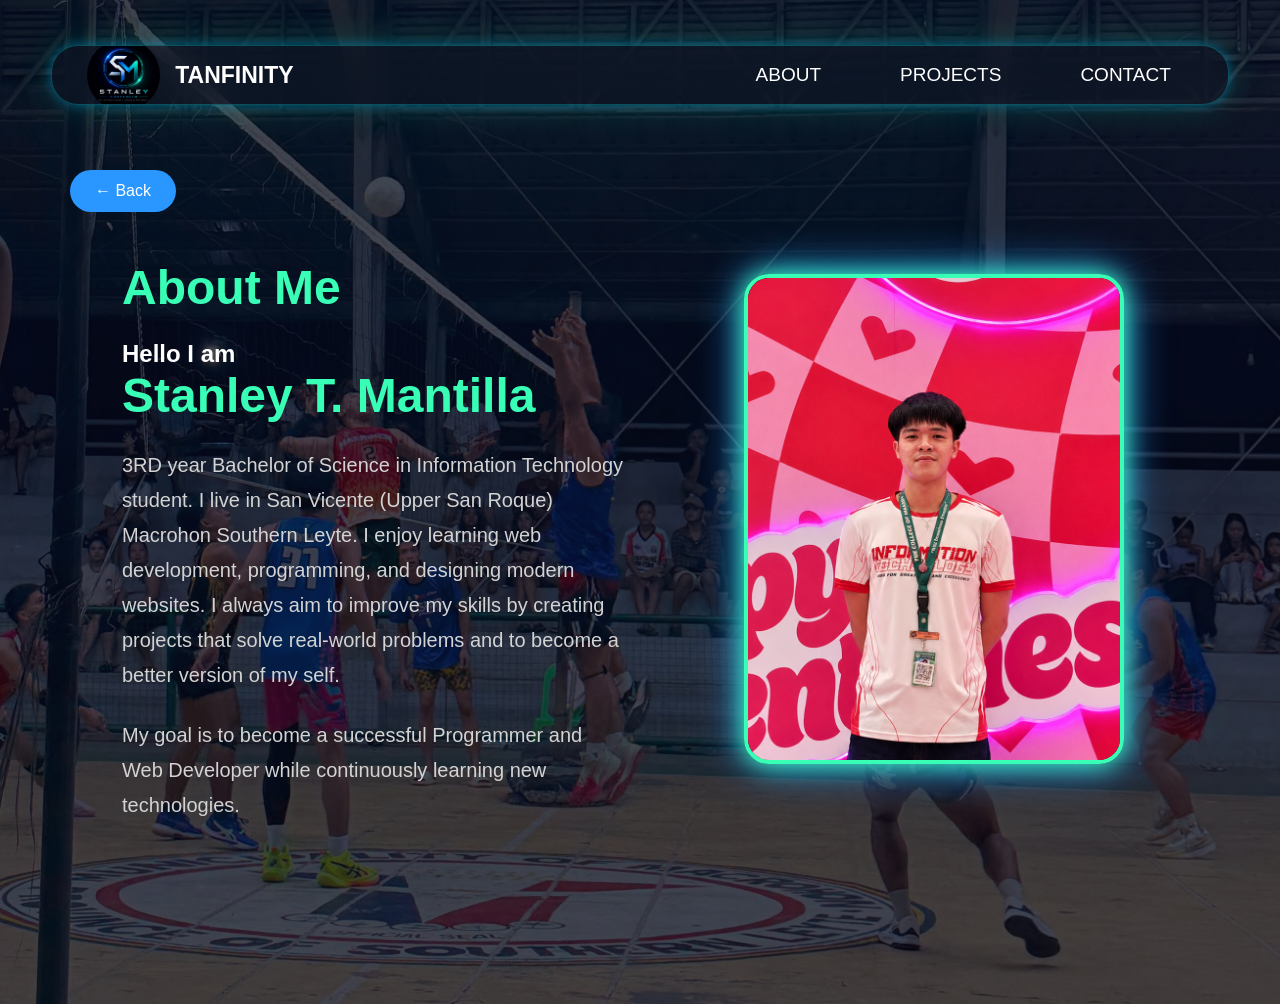
==== about.html @ c23df396 "Initial commit" ====
<!DOCTYPE html>
<html lang="en">

<head>
    <meta charset="UTF-8">
    <meta name="viewport" content="width=device-width, initial-scale=1.0">
    <title>About Me</title>
    <link rel="stylesheet" href="style.css">

</head>

<body>
    <!--Navigation-->
    <nav class="navbar">
        <div class="Logo">
            <img src="images/Logo.jpg" alt="Logo">
            <h2 class="logo">TANFINITY</h2>
        </div>

        <ul class="navlinks">
            <li><a href="index.html">ABOUT</a></li>
            <li><a href="projects.html">PROJECTS</a></li>
            <li><a href="contact.html">CONTACT</a></li>
        </ul>
    </nav>


    <!-- About Section -->
    <section class="about-page">

        <!-- Back Button -->
        <a href="highlights.html" class="back-button">← Back</a>

        <!-- Left Side -->
        <div class="about-text">
            <h1 class="First">About Me</h1>
            <p>
            <h2>Hello I am</h2>
            <h1 class="Second">Stanley T. Mantilla</h1>
            </p>

            <p>
                3RD year Bachelor of Science in Information Technology
                student. I live in San Vicente (Upper San Roque) Macrohon Southern Leyte.
                I enjoy learning web development,
                programming, and designing modern websites.
                I always aim to improve my skills by creating
                projects that solve real-world problems and to
                become a better version of my self.
            </p>

            <p class=>
                My goal is to become a successful Programmer and Web Developer while continuously learning new
                technologies.
            </p>
        </div>

        <!-- Right Side -->
        <div class="about-image">
            <img src="images/profile.jpg" alt="About Me">
        </div>
    </section>

    <script src="script.js"></script>

</body>

</html>
---- style.css ----
/*GENERAL */

* {
    margin: 0;
    padding: 0;
    box-sizing: border-box;
    font-family: Arial, sans-serif;
}

body {
    background: #050816;
    color: white;
    background-image: linear-gradient(rgba(5, 8, 22, .75), rgba(5, 8, 22, .75)),
        url("images/Back.jpg");
    background-size: cover;
    background-position: center;
    background-repeat: no-repeat;
    min-height: 100vh;
    margin-top: 5vh;
}

.profile-container {
    position: relative;
    width: 450px;
    height: 450px;
    display: flex;
    justify-content: center;
    align-items: center;
}

.profile-img {
    width: 450px;
    height: 300px;
    border-radius: 50px;
    border: 4px solid #00e5ff;
    object-fit: cover;
    box-shadow: 0 0 20px #00e5ff,
        0 0 50px #00e5ff;
}

@media (max-width:768px) {
    .profile-img {
        width: 250px;
    }
}

.skill {
    position: absolute;
    width: 80px;
    height: 80px;
    display: flex;
    justify-content: center;
    align-items: center;
    border-radius: 50%;
    background: rgba(0, 0, 0, .5);
    border: 2px solid #00e5ff;
    backdrop-filter: blur(10px);
    color: white;
    font-weight: 600;
    box-shadow: 0 0 15 #00e5ff;
}

/*Position sa tags*/
.skill1 {
    top: 35px;
    left: 50px;
}

.skill2 {
    bottom: 70px;
    left: -3px;
}

.skill3 {
    bottom: 70px;
    Right: -4px;
}

.skill4 {
    top: 30px;
    right: 52px;
}

/*Floating animation*/
@keyframes float {

    0%,
    100% {
        transform: translateY(0);
    }

    50% {
        transform: translateY(-15px);
    }

}

.skill {
    animation: float 3s ease-in-out infinite;
}

/*Different speeds*/
.skill1 {
    animation-delay: 0s;
}

.skill2 {
    animation-delay: .5s;
}

.skill3 {
    animation-delay: 1s;
}

.skill4 {
    animation-delay: 1.5s;
}

/* Additional */
.skill {
    position: absolute;
    width: 5px;
    height: 5px;
    display: flex;
    flex-direction: column;
    justify-content: center;
    align-items: center;
    gap: 10px;
    border-radius: 50%;
    background: rgba(0, 0, 0, .5);
    border: 2px solid #00e5ff;
}

.skill img {
    width: 125px !important;
    height: 125px !important;
    max-height: 125px;
    max-width: 125px;
    object-fit: contain;
}

.skill span {
    color: white;
    font-size: 10px;
    font-weight: bold;
}


/*NAVIGATION*/

nav {
    width: 100%;
    display: flex;
    justify-content: space-between;
    align-items: center;
    padding: 25px 70px;
    margin-bottom: -10px;
}

.logo {
    color: #4cc9ff;
    font-size: 28px;
    font-weight: bold;
}

nav ul {
    display: flex;
    list-style: none;
    gap: 30px;
}

nav ul li {
    margin-left: 35px;
}

nav ul li a {
    color: white;
    text-decoration: none;
    font-size: 16px;
    transition: .3s;
}

nav ul li a:hover {
    color: #39ffb6;
}

.navbar {
    width: 92%;
    height: 60px;
    margin: 25px auto;
    margin-bottom: -1px;
    padding: 0 35px;
    display: flex;
    justify-content: space-between;
    align-items: center;
    border-radius: 27px;
    background: rgba(15, 20, 35, .45);
    backdrop-filter: blur(18px);
    border: 1px solid rgba(0, 255, 255, .25);
    box-shadow:
        0 0 12px rgba(0, 170, 255, .4),
        0 0 35px rgba(0, 255, 170, .2);
    position: relative;
    overflow: hidden;
}

/*Logo*/
.Logo {
    display: flex;
    align-items: center;
    gap: 15px;
}

.Logo img {
    width: 73px;
    border-radius: 90px;
    height: 70px;
}

.Logo h2 {
    color: white;
    font-size: 23px;
}

.Logo span {
    color: #1dcfff;
}

/*Navigation Menu*/
.navlinks {
    display: flex;
    gap: 0px;
    list-style: none;
}

.navlinks li {
    position: relative;
}

.navlinks a {
    color: white;
    text-decoration: none;
    font-size: 19px;
    display: flex;
    align-items: center;
    gap: -5px;
    padding: 12px 22px;
    border-radius: 30px;
    transition: .5s;
}

/*Hover*/
.navlinks a:hover {
    color: whitesmoke;
    background: rgb(15, 110, 235);
    box-shadow: 0 0 18px rgb(17, 52, 224);
}

/*Navigation Entrance Animation*/
.navbar {
    animation: navAppear 1s ease;
}

@keyframes navAppear {
    from {
        opacity: 0;
        transform: translateY(-40px);
    }

    to {
        opacity: 1;
        transform: translateY(0);
    }
}

/* HOME SECTION */

.home {
    width: 100%;
    height: 82vh;
    display: flex;
    align-items: center;
    justify-content: space-around;
    padding: 0 80px;
}

/* LEFT SIDE */
.home-text {
    width: 45%;
}

.home-text h3 {
    color: #42bfff;
    margin-bottom: 10px;
    font-size: clamp(25px, 9vw, 80px);
}

.home-text h1 {
    font-size: clamp(60px, 9vw, 65px);
    margin-bottom: 10px;
}

.home-text h2 {
    color: #39ffb6;
    margin-bottom: 25px;
}

.home-text p {
    color: rgb(220, 220, 220);
    line-height: 32px;
    margin-bottom: 35px;
    font-size: clamp(18px, 9vm, 25px);
}

/* BUTTON */

.explore-button {
    background: linear-gradient(to right, #1143f5, #3999ff);
    color: white;
    border: none;
    padding: 18px 45px;
    border-radius: 40px;
    font-size: clamp(18px, 9vm, );
    cursor: pointer;
    transition: .4s;
    margin-top: -25px;
}

.explore-button:hover {
    transform: scale(1.41);
    box-shadow: 0 0 20px #39ffb6;
    background: #39ffb6;
    color: black;
}

.project-btn {
    background: #2997ff;
}

/* RIGHT SIDE */
.home-image {
    width: 40%;
    display: flex;
    justify-content: center;
}

/* PROFILE */
.home-image img {
    width: 380px;
    height: 380px;
    border-radius: 50%;
    object-fit: cover;
    border: 4px solid #39ffb6;
    box-shadow:
        0 0 20px #39ffb6,
        0 0 45px #2997ff;
}

/*HIGHLIGHTS PAGE*/
.highlights h1 {
    width: 41%;
    height: 80px;
    margin: 20px auto;
    padding: 0 30px;
    display: flex;
    justify-content: center;
    align-items: center;
    border-radius: 32px;
    background: rgba(15, 20, 35, .45);
    backdrop-filter: blur(18px);
    border: 1px solid rgba(0, 255, 255, .25);
    box-shadow:
        0 0 12px rgba(0, 170, 255, .4),
        0 0 35px rgba(0, 255, 170, .2);
    position: relative;
    overflow: flex;
    margin-top: 40px;
}


.highlights {
    width: 100%;
    min-height: 100vh;
    text-align: center;
    padding: 60px 70px;
}

.highlights h1 {
    height: 120px;
    font-size: 50px;
    color: white;
    margin-top: 25px auto;
    margin-bottom: 10px;
}

.highlights p {
    color: lightgray;
    margin-bottom: 35px;
    margin-bottom: 75px;
}


.card-container {
    display: flex;
    justify-content: center;
    flex-wrap: wrap;
    gap: 28px;
}

.card {
    background-color: #1a1a1a;
    border-radius: 20px;
    transition: .3s;
    height: 290px;
    width: 210px;
}

.card-item {
    text-align: center;
}

.card-item p {
    margin-top: 10px;
    color: white;
    font-size: 18px;
    font-weight: bold;
    text-transform: uppercase;
    letter-spacing: auto;
    transition: .8s;
}

.card img {
    width: 100%;
    height: 290px;
    object-fit: cover;
    border-radius: 20px;
}

.card h3 {
    margin-top: 15px;
    color: #ffffff;
    font-size: 20px;
    font-weight: bold;
    letter-spacing: 1px;
    text-transform: uppercase;
    display: flex;
    padding: 15px;
}

.card:hover {
    transform: scale(1.29);
    box-shadow: 0 0 20px #18eecb,
        0 0 30px #19f5f5;

}

/*ABOUT PAGE*/

.about-page {
    width: 100%;
    min-height: 100vh;
    display: flex;
    justify-content: space-around;
    align-items: center;
    padding: 60px 80px;

}

.back-button {
    position: absolute;
    top: 170px;
    left: 70px;
    color: white;
    text-decoration: none;
    background: #2997ff;
    padding: 12px 25px;
    border-radius: 30px;
}

.back-button:hover {
    transform: scale(1.41);
    box-shadow: 0 0 20px #39ffb6;
    transition: .4s;
}

.about-text {
    width: 45%;
}

.about-text h1 {
    font-size: 48px;
    color: #39ffb6;
    margin-bottom: 25px;

}

.about-text p {
    font-size: 20px;
    line-height: 35px;
    margin-bottom: 25px;
    color: lightgray;
}

.about-image {
    width: 40%;
    display: flex;
    justify-content: center;
    margin-top: 35px;
    margin-bottom: 105px;

}

.about-image img {
    width: 380px;
    height: 490px;
    object-fit: cover;
    border-radius: 25px;
    border: 4px solid #39ffb6;
    box-shadow:
        0 0 25px #39ffb6,
        0 0 45px #2997ff;
}

/*INTERESTS PAGE*/

.interests-page {
    width: 100%;
    min-height: 100vh;
    text-align: center;
    padding: 60px 80px;
}

.interests-page h1 {
    margin-top: 50px;
    font-size: 48px;
    color: #39ffb6;
    margin-bottom: 15px;
}

.interest-text {
    color: lightgray;
    margin-bottom: 45px;
    font-size: 18px;
}

.interest-container {
    display: flex;
    justify-content: center;
    flex-wrap: wrap;
    gap: 30px;
}

.interest-card {
    width: 265px;
    height: auto;
    background: rgba(255, 255, 255, .05);
    border: 2px solid #2997ff;
    border-radius: 20px;
    overflow: hidden;
    transition: .4s;
    margin-bottom: 170px;
}

.interest-card:hover {
    box-shadow:
        0 0 20px #39ffb6,
        0 0 40px #2997ff;
}

.interest-card img {
    width: 100%;
    height: 280px;
    object-fit: cover;
    margin-bottom: 25px;
}

.interest-card h3 {
    color: white;
    margin-bottom: 20px;
}

.interest-card p {
    color: lightgray;
    padding: 0 15px 20px;
    line-height: 28px;

}

/*SHORT-TERM GOAL PAGE*/

.goal-page {
    width: 100%;
    min-height: 85vh;
    display: flex;
    justify-content: space-around;
    align-items: center;
    padding: 60px 80px;
}

.goal-text {
    width: 45%;
}

.goal-text h1 {
    margin-top: 100px;
    color: #39ffb6;
    font-size: 48px;
    margin-bottom: 25px;

}

.goal-text p {
    color: lightgray;
    line-height: 32px;
    margin-bottom: 20px;
    font-size: 18px;
}

.goal-list {
    margin-top: 35px;
}

.goal-item {
    background: rgba(255, 255, 255, .05);
    border-left: 5px solid #39ffb6;
    padding: 18px;
    margin-bottom: 18px;
    border-radius: 10px;
    color: white;
    transition: .3s;
}

.goal-item:hover {
    transform: translateX(10px);
    box-shadow: 0 0 20px #39ffb6;
}

.goal-image {
    width: 40%;
    display: flex;
    justify-content: center;
}

.goal-image img {
    width: 400px;
    height: 530px;
    object-fit: cover;
    border-radius: 20px;
    border: 4px solid #39ffb6;
    box-shadow:
        0 0 20px #39ffb6,
        0 0 45px #2997ff;
}

/*LONG-TERM GOAL PAGE*/

.longgoal-page {
    width: 100%;
    min-height: 100vh;
    display: flex;
    justify-content: space-around;
    align-items: center;
    padding: 60px 80px;
}

.longgoal-image {
    width: 40%;
    display: flex;
    justify-content: center;
}

.longgoal-image img {
    width: 380px;
    height: 550px;
    object-fit: cover;
    border-radius: 20px;
    border: 4px solid #39ffb6;
    box-shadow:
        0 0 20px #39ffb6,
        0 0 45px #2997ff;

}

.longgoal-text {
    width: 45%;
}

.longgoal-text h1 {
    color: #39ffb6;
    font-size: 48px;
    margin-bottom: 25px;
}

.longgoal-text p {
    color: lightgray;
    line-height: 32px;
    margin-bottom: 20px;
    font-size: 18px;
}

.vision-box {
    margin-top: 30px;
    background: rgba(255, 255, 255, .05);
    border-left: 5px solid #39ffb6;
    padding: 25px;
    border-radius: 15px;
}

.vision-box h3 {
    margin-bottom: 20px;
    color: white;
}

/*SKILLS PAGE*/

.Skills-page {
    width: 100%;
    min-height: 100vh;
    padding: 60px 80px;
}

.Skills-page h1 {
    text-align: center;
    margin-top: 25px;
    margin-bottom: 20px;
    font-size: 48px;
    color: #39ffb6;
}

.Skills-description {
    text-align: center;
    color: lightgray;
    margin: auto;
    max-width: 990px;
    line-height: 50px;
    font-size: 20px;
}

.Skills-container {
    display: flex;
    justify-content: space-between;
    align-items: center;
    gap: 50px;
}

.Technical-skills {
    width: 50%;
    margin-bottom: 20px;
    font-size: 23px;
}

.Skill {
    margin-top: 25px;
    margin-bottom: 25px;

}

.Skill span {
    display: block;
    margin-bottom: 8px;
    color: white;
    font-weight: bold;
}

.bar {
    width: 100%;
    height: 22px;
    background: rgb(219, 218, 218);
    border-radius: 30px;
    overflow: hidden;
}

.bar div {
    height: 100%;
    text-align: right;
    padding-right: 10px;
    line-height: 22px;
    color: white;
    border-radius: 30px;
}

.HTML {
    background: linear-gradient(to right, #ff7f29, #ffb039);
    width: 0%;
}

.css {
    background: linear-gradient(to right, #299fff, #39d7ff);
    width: 0%;
}

.javascript {
    background: linear-gradient(to right, #4dff29, #78ff39);
    width: 0%;
}

.python {
    background: linear-gradient(to right, #2950ff, #fffc39);
    width: 0%;
}

.HTML,
.css,
.javascript,
.python {
    transition: width 3s ease;
}

.Skills-image {
    width: 60%;
    text-align: center;
    margin-top: 30px;
    margin-right: 10px;
}

.Skills-image img {
    width: 650px;
    height: 520px;
    object-fit: cover;
    border-radius: 20px;
    border: 4px solid #39ffb6;
    box-shadow:
        0 0 20px #39ffb6,
        0 0 45px #2997ff;

}

/*PROJECTS PAGE*/

.projects-page {
    width: 100%;
    min-height: 100vh;
    padding: 60px 80px;
    text-align: center;

}

.projects-page h1 {
    font-size: 48px;
    color: #39ffb6;
    gap: 2px;
}

.project-text {
    color: lightgray;
    margin: 20px auto 50px;
    max-width: 700px;
    line-height: 30px;
}

.project-container {
    display: flex;
    justify-content: center;
    flex-wrap: wrap;
    gap: 30px;
}

.project-card {
    width: 330px;
    background: rgba(255, 255, 255, .05);
    border: 2px solid #2997ff;
    border-radius: 20px;
    overflow: hidden;
    transition: .4s;
    height: 490px;
    margin-top: 40px;
}

.project-card:hover {
    transform: translateY(-10px);
    box-shadow:
        0 0 20px #39ffb6,
        0 0 40px #2997ff;

}

.project-card img {
    width: 100%;
    height: 240px;
    object-fit: cover;

}

.project-card h2 {
    color: white;
    margin: 20px 0 10px;

}

.project-card p {
    color: lightgray;
    padding: 0 20px;
    line-height: 25px;

}

.project-btn {
    background: linear-gradient(to right, #2997ff, #39ffb6);
    color: white;
    border: none;
    text-decoration: none;
    padding: 10px 20px;
    border-radius: 30px;
    font-size: 18px;
    transition: .5s;
    margin-top: 1px !important;
}

.project-card a {
    display: inline-block;
    margin-top: 8px;
}

.project-btn:hover {
    transform: scale(1.41);
    box-shadow: 0 0 20px #39ffb6;
}

.open-btn {
    display: inline-block;
    text-decoration: none;
    color: white;
    padding: 10px 20px;
    border-radius: 30px;
    margin: 5px;
    font-size: 18px;
    margin-top: 25px !important;
    transition: .3s;
}

.project-btn {
    background: #2997ff;
}

.project-btn:hover {
    background: #39ffb6;
    color: black;
}

.open-btn {
    background: #2997ff;
}

.open-btn:hover {
    background: #39ffb6;
    color: black;
}

.open-btn:hover {
    transform: scale(1.41);
    box-shadow: 0 0 20px #39ffb6;
}


.project-card a {
    display: inline-block;
    margin-top: 8px;
}

/*CONTACT PAGE*/

.contact-page {
    width: 100%;
    min-height: 85vh;
    display: flex;
    justify-content: space-around;
    align-items: center;
    padding: 60px 80px;
}

.contact-info {
    width: 40%;
}

.contact-info h1 {
    font-size: 48px;
    color: #39ffb6;
    margin-bottom: 25px;
}

.contact-form {
    width: 40%;
    height: 490px;
    margin: 25px auto;
    margin-bottom: -1px;
    padding: 0 23px;
    display: flex;
    justify-content: space-between;
    align-items: center;
    border-radius: 22px;
    background: rgba(15, 20, 35, .45);
    backdrop-filter: blur(18px);
    border: 1px solid rgba(0, 255, 255, .25);
    box-shadow:
        0 0 12px rgba(0, 170, 255, .4),
        0 0 35px rgba(0, 255, 170, .2);
    position: relative;
    overflow: hidden;
}

.contact-form .item {
    display: flex;
    align-items: center;
    gap: 15px;
    margin: 20px 0;
}

.contact-info img {
    border-radius: 20px;
    width: 40px;
    height: 40px;
    margin-top: 45px;
}

.contact-info h3 {
    color: white;
    font-size: 20px;
}

.contact-info p {
    color: lightgray;
    line-height: 30px;
    margin-bottom: 20px;
}

.info {
    margin-top: 25px;
}

.info h3 {
    color: #2997ff;
    margin-bottom: 8px;
}

.contact-form {
    width: 32%;
}

.contact-form form {
    display: flex;
    flex-direction: column;
}

.contact-form form h2 {
    font-size: 25px;
    margin-left: 50px;
    margin-bottom: 45px;
}

.contact-form input {
    width: 90%;
    max-width: 350%;
    margin: 0 auto 20px;
    padding: 15px;
    border: none;
    border-radius: 20px;
    background: #1a1a1a;
    color: white;
    font-size: 19px;
    margin-left: 50px;

}

.contact-form textarea {
    width: 90%;
    max-width: 350%;
    margin: 0 auto 20px;
    padding: 15px;
    border: none;
    border-radius: 20px;
    background: #1a1a1a;
    color: white;
    font-size: 19px;
    margin-left: 50px;
}

.contact-form button {
    width: 60%;
    max-width: 350px;
    padding: 15px;
    border: none;
    border-radius: 30px;
    background: linear-gradient(to right, #2997ff, #2997ff);
    color: white;
    font-size: 18px;
    cursor: pointer;
    transition: .3s;
    margin-left: 100px;
}

.contact-form button:hover {
    transform: scale(1.35);
    box-shadow: 0 0 20px #39ffb6;
}


/* RESPONSIVE DESIGN */

/* Para sa Large Tablets & Small Laptops */
@media (max-width:1024px) {

    .home,
    .about-page,
    .goal-page,
    .longgoal-page,
    .contact-page,
    .Skills-container {
        flex-direction: column;
        text-align: center;
        gap: 50px;
    }

    .home-text,
    .about-text,
    .goal-text,
    .longgoal-text,
    .contact-info,
    .contact-form,
    .Technical-skills,
    .Skills-image,
    .about-image,
    .goal-image,
    .longgoal-image,
    .home-image {
        width: 100%;
    }

    .Skills-image img,
    .goal-image img,
    .longgoal-image img,
    .about-image img {
        width: 80%;
        height: auto;
    }

    .profile-container {
        width: 350px;
        height: 350px;
    }

    .profile-img {
        width: 320px;
        height: 320px;
    }

}


/* Tablets */
@media (max-width:768px) {

    body {
        margin-top: 20px;
    }

    .navbar {
        height: auto;
        flex-direction: column;
        padding: 20px;
    }

    .Logo {
        flex-direction: column;
        text-align: center;
    }

    .navlinks {
        flex-direction: column;
        align-items: center;
        gap: 10px;
        margin-top: 20px;
    }

    .home,
    .about-page,
    .goal-page,
    .longgoal-page,
    .contact-page,
    .Skills-container {
        flex-direction: column;
        text-align: center;
        padding: 40px 20px;
    }

    .home-text,
    .about-text,
    .goal-text,
    .longgoal-text,
    .Technical-skills,
    .Skills-image,
    .about-image,
    .goal-image,
    .longgoal-image,
    .contact-info,
    .contact-form,
    .home-image {
        width: 100%;
    }

    .home-text h1,
    .about-text h1,
    .goal-text h1,
    .longgoal-text h1,
    .Skills-page h1,
    .projects-page h1,
    .contact-info h1 {
        font-size: 38px;
    }

    .profile-container {
        width: 350px;
        height: 300px;
    }

    .profile-img {
        width: 260px;
        height: 260px;
    }

    .skill img {
        width: 95px !important;
        height: 95px !important;
    }

    .card {
        width: 180px;
    }

    .project-card {
        width: 280px;
    }

    .Skills-image img {
        width: 100%;
        height: auto;
    }

    .about-image img,
    .goal-image img,
    .longgoal-image img {
        width: 85%;
        height: auto;
    }

}

/* Mobile Phones */
@media (max-width:480px) {

    body {
        margin-top: 10px;
    }

    .navbar {
        width: 50%;
    }

    .Logo img {
        width: 55px;
    }

    .Logo h2 {
        font-size: 20px;
    }

    .home {
        padding: 20px;
    }

    .home-text h1 {
        font-size: 32px;
    }

    .home-text h2 {
        font-size: 20px;
    }

    .home-text p,
    .about-text p,
    .goal-text p,
    .longgoal-text p,
    .project-text,
    .Skills-description {
        font-size: 16px;
        line-height: 28px;
    }

    .explore-button,
    .project-btn,
    .open-btn {
        padding: 12px 25px;
        font-size: 16px;
    }

    .profile-container {
        width: 240px;
        height: 240px;
        margin-top: 5px;
    }

    .profile-img {
        width: 210px;
        height: 210px;
    }

    .skill img {
        width: 30px !important;
        height: 30px !important;
    }

    .card,
    .project-card,
    .interest-card {
        width: 100%;
    }

    .Skills-image img,
    .about-image img,
    .goal-image img,
    .longgoal-image img {
        width: 100%;
        height: auto;
    }

}
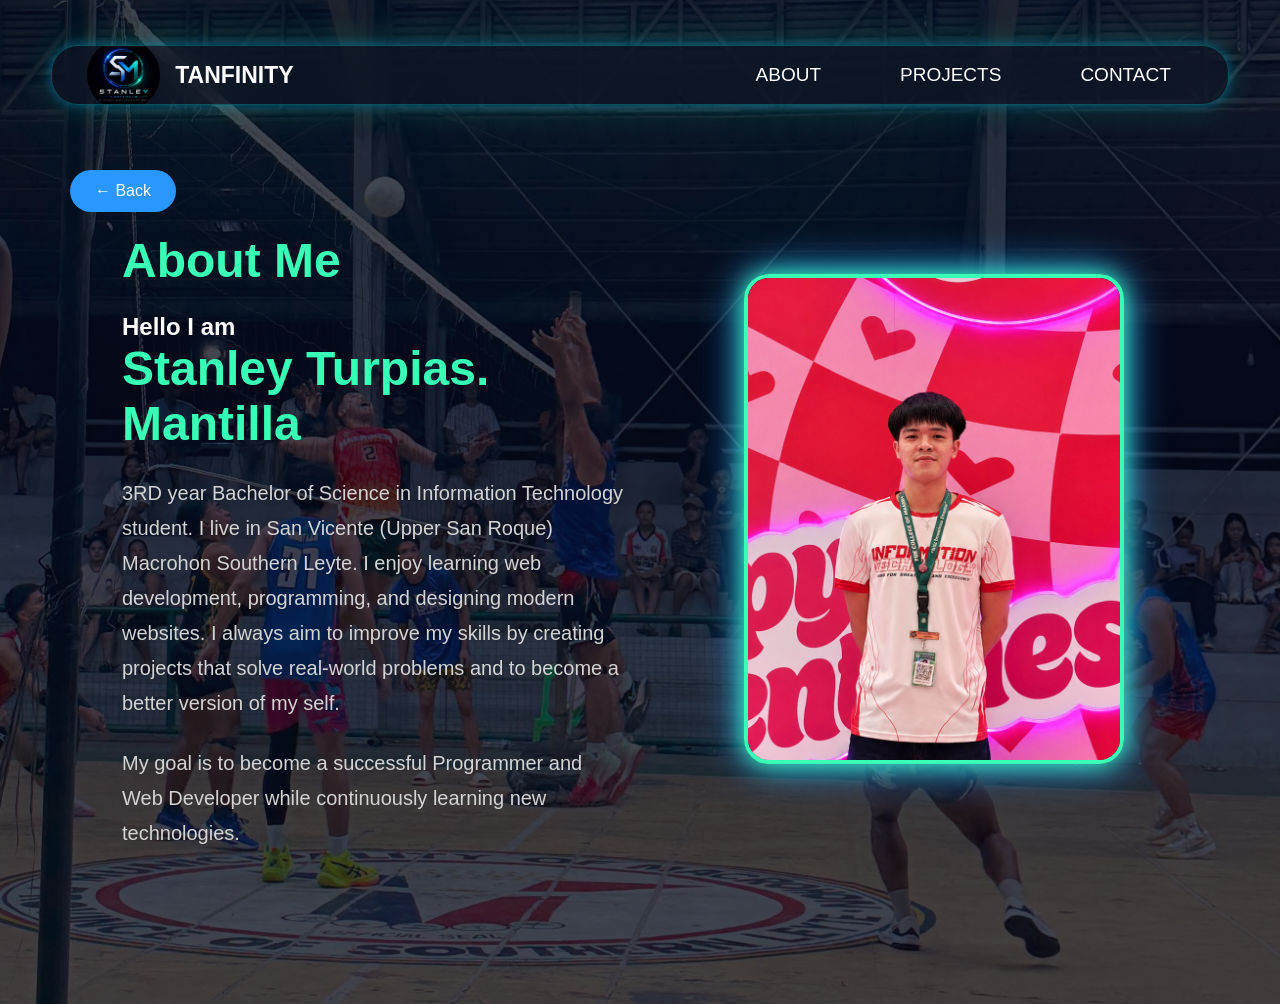
==== commit 8a0be1d1: "Updated project" ====
--- a/about.html
+++ b/about.html
@@ -36,7 +36,7 @@
             <h1 class="First">About Me</h1>
             <p>
             <h2>Hello I am</h2>
-            <h1 class="Second">Stanley T. Mantilla</h1>
+            <h1 class="Second">Stanley Turpias. Mantilla</h1>
             </p>
 
             <p>
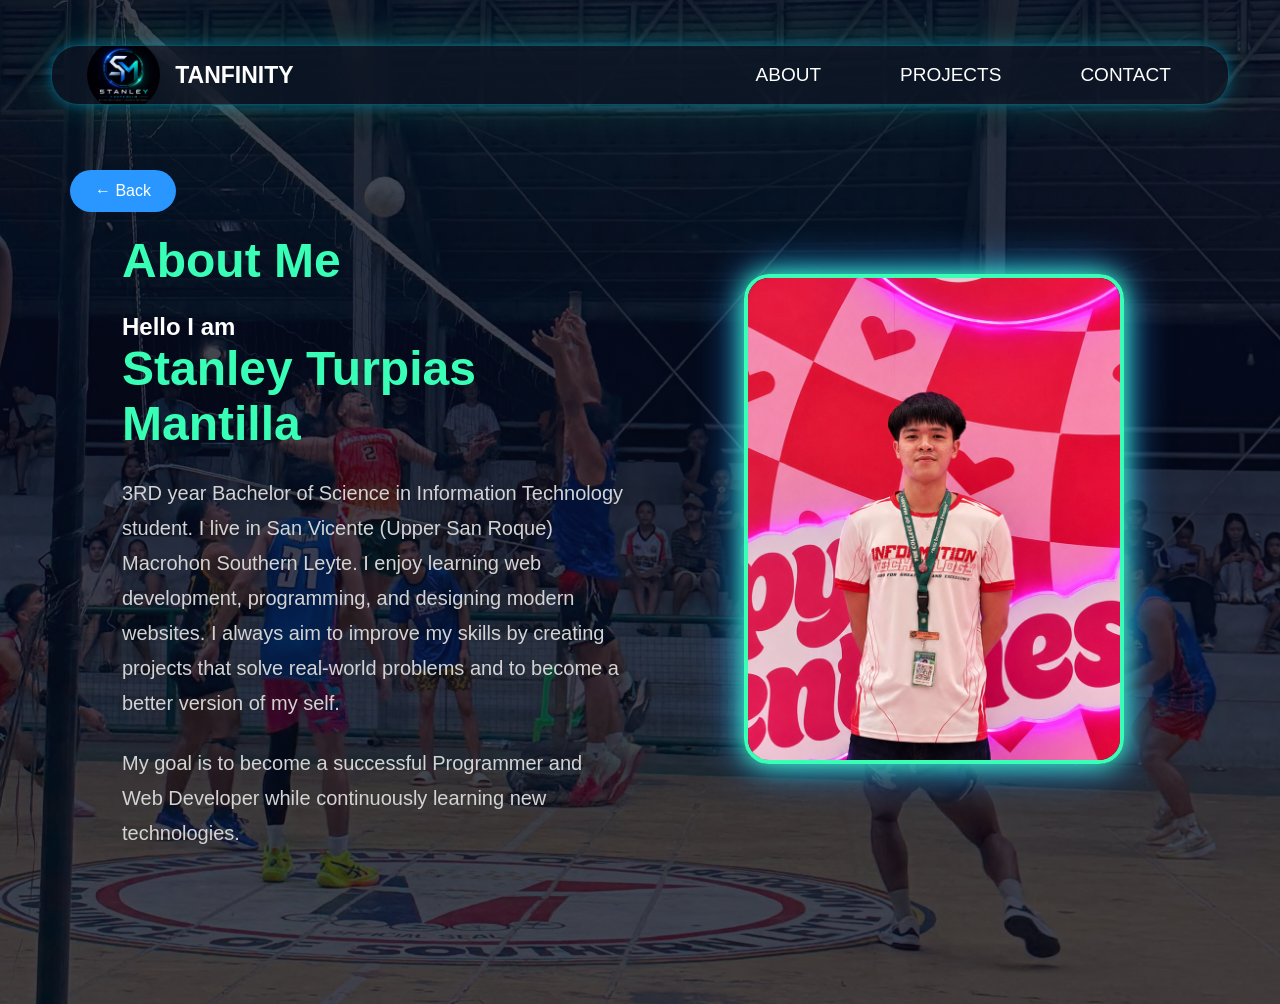
==== commit 45c900cc: "Updated Project" ====
--- a/about.html
+++ b/about.html
@@ -36,7 +36,7 @@
             <h1 class="First">About Me</h1>
             <p>
             <h2>Hello I am</h2>
-            <h1 class="Second">Stanley Turpias. Mantilla</h1>
+            <h1 class="Second">Stanley Turpias Mantilla</h1>
             </p>
 
             <p>
